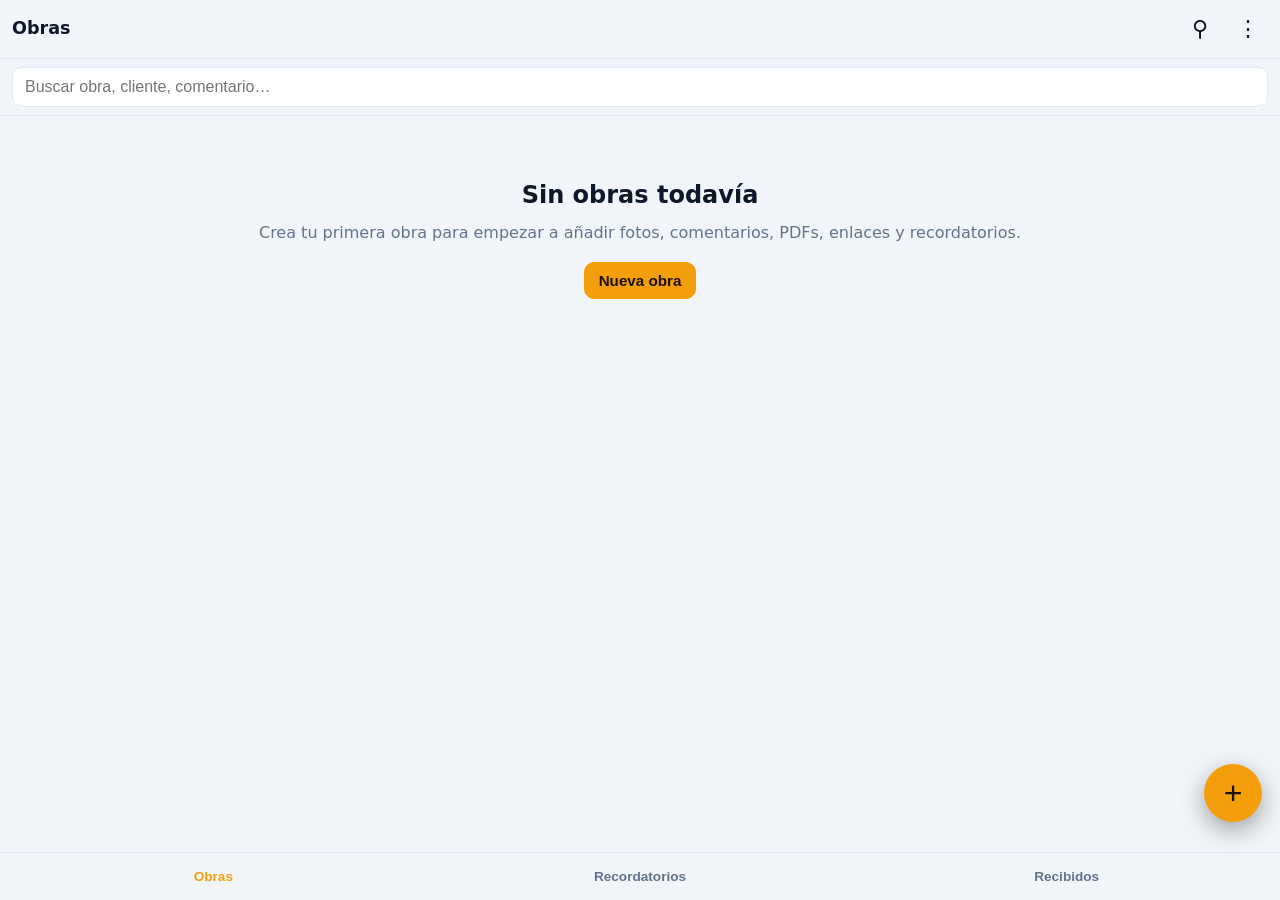
==== index.html @ a0c3f3da "App de gestion de obras: PWA con sincronizacion en Google Drive" ====
<!doctype html>
<html lang="es">
<head>
  <meta charset="utf-8" />
  <meta name="viewport" content="width=device-width, initial-scale=1, viewport-fit=cover" />
  <title>Obras</title>
  <meta name="description" content="Gestión de obras: fotos, comentarios, recordatorios, PDFs y enlaces." />
  <meta name="theme-color" content="#0f172a" />
  <link rel="manifest" href="manifest.webmanifest" />
  <link rel="apple-touch-icon" href="icon.svg" />
  <link rel="stylesheet" href="styles.css" />
</head>
<body>
  <header class="topbar">
    <button id="backBtn" class="iconbtn" hidden aria-label="Volver">&#8249;</button>
    <h1 id="pageTitle">Obras</h1>
    <div class="spacer"></div>
    <button id="searchBtn" class="iconbtn" aria-label="Buscar">&#9906;</button>
    <button id="syncBtn" class="iconbtn" aria-label="Sincronizar con Drive" hidden>☁</button>
    <button id="menuBtn" class="iconbtn" aria-label="Ajustes">&#8942;</button>
  </header>

  <div id="searchBar" class="searchbar" hidden>
    <input id="searchInput" type="search" placeholder="Buscar obra, cliente, comentario…" autocomplete="off" />
  </div>

  <main id="view" class="view">
    <div class="empty"><p>Cargando…</p></div>
  </main>

  <nav class="tabbar">
    <button class="tab" data-nav="#/">Obras</button>
    <button class="tab" data-nav="#/recordatorios">Recordatorios</button>
    <button class="tab" data-nav="#/inbox">Recibidos</button>
  </nav>

  <button id="fab" class="fab" hidden aria-label="Añadir">+</button>
  <div id="modalRoot"></div>

  <script type="module" src="js/app.js"></script>
</body>
</html>
---- styles.css ----
:root {
  --bg: #0f172a;
  --bg2: #1e293b;
  --card: #1e293b;
  --card2: #273449;
  --text: #e2e8f0;
  --muted: #94a3b8;
  --line: #334155;
  --accent: #f59e0b;
  --accent2: #fbbf24;
  --danger: #ef4444;
  --ok: #22c55e;
  --radius: 14px;
  --tabbar-h: 60px;
}
@media (prefers-color-scheme: light) {
  :root {
    --bg: #f1f5f9; --bg2: #ffffff; --card: #ffffff; --card2: #f8fafc;
    --text: #0f172a; --muted: #64748b; --line: #e2e8f0;
  }
}
* { box-sizing: border-box; }
html, body { margin: 0; padding: 0; }
body {
  background: var(--bg);
  color: var(--text);
  font: 16px/1.45 system-ui, -apple-system, "Segoe UI", Roboto, sans-serif;
  padding-bottom: calc(var(--tabbar-h) + env(safe-area-inset-bottom));
  -webkit-text-size-adjust: 100%;
}
a { color: inherit; text-decoration: none; }

/* topbar */
.topbar {
  position: sticky; top: 0; z-index: 20;
  display: flex; align-items: center; gap: 8px;
  padding: calc(env(safe-area-inset-top) + 10px) 12px 10px;
  background: color-mix(in srgb, var(--bg) 88%, transparent);
  backdrop-filter: blur(10px);
  border-bottom: 1px solid var(--line);
}
.topbar h1 { font-size: 1.1rem; margin: 0; font-weight: 650; }
.spacer { flex: 1; }
.iconbtn {
  background: transparent; color: var(--text); border: 0; font-size: 1.35rem;
  width: 40px; height: 38px; border-radius: 10px; cursor: pointer; line-height: 1;
}
.iconbtn:hover { background: var(--card2); }
.searchbar { padding: 8px 12px; border-bottom: 1px solid var(--line); }
.searchbar input {
  width: 100%; padding: 10px 12px; border-radius: 10px;
  border: 1px solid var(--line); background: var(--card); color: var(--text); font-size: 1rem;
}

.view { max-width: 860px; margin: 0 auto; padding: 14px 12px 30px; }

/* empty state */
.empty { text-align: center; color: var(--muted); padding: 48px 20px; }
.empty h2 { color: var(--text); margin: 0 0 8px; }
.empty p { margin: 0 0 18px; }

/* cards */
.cards { display: grid; gap: 10px; }
@media (min-width: 620px) { .cards { grid-template-columns: 1fr 1fr; } }
.card {
  display: flex; align-items: center; gap: 12px;
  background: var(--card); border: 1px solid var(--line); border-radius: var(--radius);
  padding: 10px; overflow: hidden;
}
.card:hover { background: var(--card2); }
.thumb {
  width: 64px; height: 64px; flex: 0 0 64px; border-radius: 10px;
  background: var(--card2) center/cover no-repeat;
  display: flex; align-items: center; justify-content: center; font-size: 1.6rem;
}
.cardbody { min-width: 0; flex: 1; }
.cardtitle { font-weight: 650; white-space: nowrap; overflow: hidden; text-overflow: ellipsis; }
.cardsub { color: var(--muted); font-size: .85rem; white-space: nowrap; overflow: hidden; text-overflow: ellipsis; }
.cardmeta { color: var(--muted); font-size: .8rem; margin-top: 2px; }
.cardmeta .warn { color: var(--accent); }
.chev { color: var(--muted); font-size: 1.4rem; }

/* grupos por estado */
.grupo { margin-bottom: 20px; }
.grupo-titulo {
  display: flex; align-items: center; gap: 8px;
  font-size: .95rem; font-weight: 650; margin: 0 0 8px;
}
.grupo-n {
  color: var(--muted); font-weight: 500; font-size: .78rem;
  background: var(--card2); border: 1px solid var(--line);
  border-radius: 999px; padding: 1px 8px;
}
.grupo-pend { margin-left: auto; color: var(--accent); font-size: .78rem; font-weight: 600; }

/* obra header */
.obrahead {
  background: var(--card); border: 1px solid var(--line); border-radius: var(--radius);
  padding: 14px; margin-bottom: 14px;
}
.obrahead h2 { margin: 0 0 4px; font-size: 1.25rem; }
.obrahead .meta { color: var(--muted); font-size: .9rem; }
.obrahead .notas { margin-top: 8px; white-space: pre-wrap; }
.chip {
  display: inline-block; font-size: .75rem; padding: 2px 8px; border-radius: 999px;
  background: var(--card2); border: 1px solid var(--line); color: var(--muted); margin-right: 6px;
}
.rowbtns { display: flex; gap: 8px; flex-wrap: wrap; margin-top: 12px; }

.btn {
  border: 1px solid var(--line); background: var(--card2); color: var(--text);
  padding: 9px 14px; border-radius: 10px; cursor: pointer; font-size: .95rem; font-weight: 550;
}
.btn:hover { filter: brightness(1.1); }
.btn.primary { background: var(--accent); border-color: var(--accent); color: #1a1204; }
.btn.danger { color: var(--danger); border-color: color-mix(in srgb, var(--danger) 40%, var(--line)); }
.minibtn {
  border: 0; background: transparent; color: var(--muted); cursor: pointer;
  font-size: .8rem; padding: 2px 6px; border-radius: 6px; text-decoration: underline;
}
.minibtn:hover { color: var(--text); background: var(--card2); }
.minibtn.danger { color: var(--danger); }

/* entries */
.entries { display: flex; flex-direction: column; gap: 10px; }
.entry {
  display: flex; gap: 10px;
  background: var(--card); border: 1px solid var(--line); border-radius: var(--radius); padding: 12px;
}
.entrybody { flex: 1; min-width: 0; }
.entryimg {
  width: 100%; max-height: 62vh; object-fit: contain; border-radius: 10px;
  background: #000; display: block;
}
.comment { white-space: pre-wrap; word-wrap: break-word; }
.filelink {
  display: inline-block; background: var(--card2); border: 1px solid var(--line);
  padding: 8px 12px; border-radius: 10px; word-break: break-all;
}
.pdfrow { display: flex; flex-wrap: wrap; gap: 8px; align-items: center; }
.pdfbox { margin-top: 10px; }
.entrymeta { margin-top: 8px; color: var(--muted); font-size: .78rem; display: flex; flex-wrap: wrap; gap: 6px; align-items: center; }
.pill { font-size: .74rem; padding: 2px 8px; border-radius: 999px; background: var(--card2); border: 1px solid var(--line); }
.pill.over { color: #fff; background: var(--danger); border-color: var(--danger); }
.pill.done { color: var(--muted); text-decoration: line-through; }

/* reminders */
.rems { display: flex; flex-direction: column; gap: 8px; }
.rem {
  display: flex; align-items: center; gap: 10px; padding: 12px;
  background: var(--card); border: 1px solid var(--line); border-radius: var(--radius);
}
.rem.over { border-color: var(--danger); }
.rem.done { opacity: .55; }
.remico { font-size: 1.3rem; }
.rembody { flex: 1; min-width: 0; }
.remtitle { font-weight: 600; overflow: hidden; text-overflow: ellipsis; white-space: nowrap; }
.remsub { color: var(--muted); font-size: .82rem; }

/* tabbar */
.tabbar {
  position: fixed; left: 0; right: 0; bottom: 0; z-index: 20;
  display: flex; background: color-mix(in srgb, var(--bg) 92%, transparent);
  backdrop-filter: blur(10px); border-top: 1px solid var(--line);
  padding-bottom: env(safe-area-inset-bottom);
}
.tab {
  flex: 1; background: transparent; border: 0; color: var(--muted);
  padding: 16px 4px; font-size: .85rem; cursor: pointer; font-weight: 600;
}
.tab.active { color: var(--accent); }

/* fab */
.fab {
  position: fixed; right: 18px; bottom: calc(var(--tabbar-h) + 18px + env(safe-area-inset-bottom));
  width: 58px; height: 58px; border-radius: 50%; border: 0; z-index: 25;
  background: var(--accent); color: #1a1204; font-size: 2rem; line-height: 1;
  box-shadow: 0 8px 24px rgba(0,0,0,.35); cursor: pointer;
}

/* modal */
.modal-backdrop {
  position: fixed; inset: 0; z-index: 40; background: rgba(0,0,0,.55);
  display: flex; align-items: flex-end; justify-content: center; padding: 0;
}
@media (min-width: 620px) { .modal-backdrop { align-items: center; } }
.modal {
  background: var(--bg2); border: 1px solid var(--line); width: 100%; max-width: 520px;
  border-radius: 18px 18px 0 0; padding: 18px; max-height: 90vh; overflow: auto;
  padding-bottom: calc(18px + env(safe-area-inset-bottom));
}
@media (min-width: 620px) { .modal { border-radius: 18px; } }
.modal h2 { margin: 0 0 14px; font-size: 1.15rem; }
.modal label { display: block; margin-bottom: 12px; font-size: .85rem; color: var(--muted); }
.modal input, .modal textarea, .modal select {
  width: 100%; margin-top: 5px; padding: 10px 12px; font-size: 1rem;
  border-radius: 10px; border: 1px solid var(--line); background: var(--card); color: var(--text);
  font-family: inherit;
}
.modal textarea { min-height: 90px; resize: vertical; }
.modalactions { display: flex; gap: 8px; justify-content: flex-end; margin-top: 8px; flex-wrap: wrap; }
.modalactions .btn { flex: 0 0 auto; }
.menu-list { display: flex; flex-direction: column; gap: 6px; }
.menu-list button {
  text-align: left; padding: 14px; border-radius: 12px; border: 1px solid var(--line);
  background: var(--card); color: var(--text); font-size: 1rem; cursor: pointer;
}
.menu-list button:hover { background: var(--card2); }
.hint { color: var(--muted); font-size: .82rem; }

/* editor de dibujo */
body.editing { overflow: hidden; }
.editor {
  position: fixed; inset: 0; z-index: 60; background: var(--bg);
  display: flex; flex-direction: column;
}
.ed-top {
  display: flex; align-items: center; gap: 10px;
  padding: calc(env(safe-area-inset-top) + 10px) 12px 10px;
  border-bottom: 1px solid var(--line);
}
.ed-title { flex: 1; font-weight: 650; text-align: center; }
.ed-tools {
  display: flex; flex-wrap: wrap; gap: 8px; align-items: center;
  padding: 8px 12px; border-bottom: 1px solid var(--line);
}
.ed-sep { width: 1px; height: 22px; background: var(--line); }
.swatch {
  width: 30px; height: 30px; border-radius: 50%; cursor: pointer;
  border: 2px solid transparent; box-shadow: 0 0 0 1px var(--line);
}
.swatch.active { border-color: var(--accent); }
.minibtn.on, .ed-tools .minibtn.on {
  color: var(--text); background: var(--card2);
  outline: 2px solid var(--accent); border-radius: 8px;
  text-decoration: none;
}
.ed-canvas-wrap {
  flex: 1; min-height: 0; overflow: auto; padding: 12px;
  display: flex; align-items: center; justify-content: center; background: #0b1220;
}
.ed-canvas-wrap canvas {
  max-width: 100%; max-height: 100%; touch-action: none;
  background: #fff; border-radius: 8px; box-shadow: 0 6px 24px rgba(0, 0, 0, .45);
  cursor: crosshair; -webkit-user-select: none; user-select: none;
}
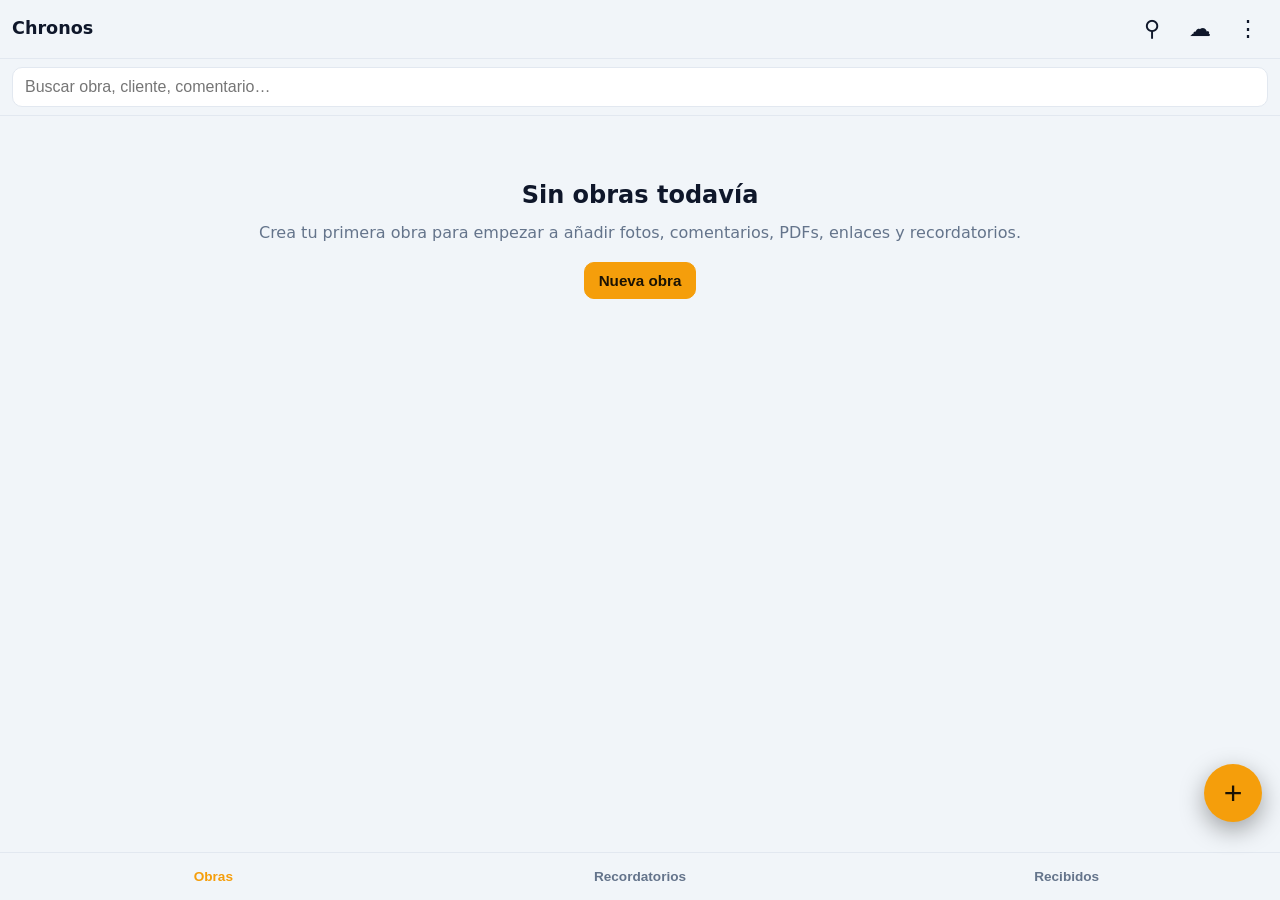
==== commit 9e48060a: "Renombrar la app a Chronos y configurar el Client ID de Google" ====
--- a/index.html
+++ b/index.html
@@ -3,7 +3,7 @@
 <head>
   <meta charset="utf-8" />
   <meta name="viewport" content="width=device-width, initial-scale=1, viewport-fit=cover" />
-  <title>Obras</title>
+  <title>Chronos</title>
   <meta name="description" content="Gestión de obras: fotos, comentarios, recordatorios, PDFs y enlaces." />
   <meta name="theme-color" content="#0f172a" />
   <link rel="manifest" href="manifest.webmanifest" />
@@ -13,7 +13,7 @@
 <body>
   <header class="topbar">
     <button id="backBtn" class="iconbtn" hidden aria-label="Volver">&#8249;</button>
-    <h1 id="pageTitle">Obras</h1>
+    <h1 id="pageTitle">Chronos</h1>
     <div class="spacer"></div>
     <button id="searchBtn" class="iconbtn" aria-label="Buscar">&#9906;</button>
     <button id="syncBtn" class="iconbtn" aria-label="Sincronizar con Drive" hidden>☁</button>
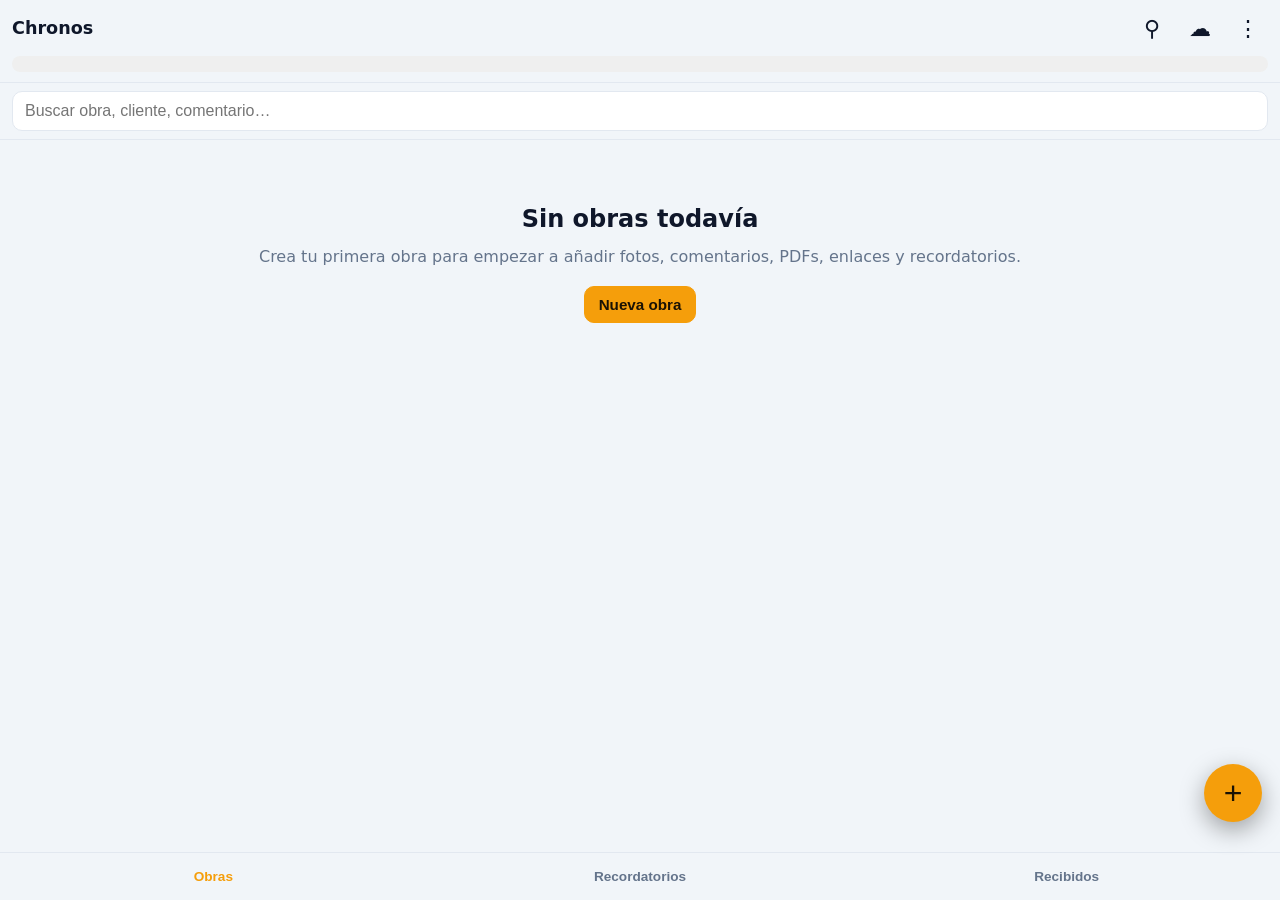
==== commit 0160983d: "Estado de sincronizacion inequivoco: franja con texto, color y aviso de cambios pendientes" ====
--- a/index.html
+++ b/index.html
@@ -12,12 +12,15 @@
 </head>
 <body>
   <header class="topbar">
-    <button id="backBtn" class="iconbtn" hidden aria-label="Volver">&#8249;</button>
-    <h1 id="pageTitle">Chronos</h1>
-    <div class="spacer"></div>
-    <button id="searchBtn" class="iconbtn" aria-label="Buscar">&#9906;</button>
-    <button id="syncBtn" class="iconbtn" aria-label="Sincronizar con Drive" hidden>☁</button>
-    <button id="menuBtn" class="iconbtn" aria-label="Ajustes">&#8942;</button>
+    <div class="topbar-row">
+      <button id="backBtn" class="iconbtn" hidden aria-label="Volver">&#8249;</button>
+      <h1 id="pageTitle">Chronos</h1>
+      <div class="spacer"></div>
+      <button id="searchBtn" class="iconbtn" aria-label="Buscar">&#9906;</button>
+      <button id="syncBtn" class="iconbtn" aria-label="Sincronizar con Drive" hidden>☁</button>
+      <button id="menuBtn" class="iconbtn" aria-label="Ajustes">&#8942;</button>
+    </div>
+    <button id="syncBar" class="syncbar" hidden></button>
   </header>
 
   <div id="searchBar" class="searchbar" hidden>
--- a/styles.css
+++ b/styles.css
@@ -33,12 +33,34 @@
 /* topbar */
 .topbar {
   position: sticky; top: 0; z-index: 20;
-  display: flex; align-items: center; gap: 8px;
   padding: calc(env(safe-area-inset-top) + 10px) 12px 10px;
   background: color-mix(in srgb, var(--bg) 88%, transparent);
   backdrop-filter: blur(10px);
   border-bottom: 1px solid var(--line);
 }
+.topbar-row { display: flex; align-items: center; gap: 8px; }
+
+/* franja de estado de sincronización: imposible de confundir */
+.syncbar {
+  display: block; width: 100%; margin-top: 8px; padding: 7px 10px;
+  border: 1px solid transparent; border-radius: 10px;
+  font-size: .8rem; font-weight: 600; text-align: left; cursor: pointer;
+  font-family: inherit;
+}
+.syncbar.pendiente { background: color-mix(in srgb, var(--accent) 18%, transparent); color: var(--accent2); border-color: var(--accent); }
+.syncbar.trabajando { background: var(--card2); color: var(--muted); border-color: var(--line); cursor: default; }
+.syncbar.error { background: color-mix(in srgb, var(--danger) 20%, transparent); color: #fecaca; border-color: var(--danger); }
+
+/* estados del botón de sincronizar */
+#syncBtn { position: relative; }
+#syncBtn.pendiente { color: var(--accent); }
+#syncBtn.error { color: var(--danger); }
+#syncBtn.trabajando { color: var(--muted); animation: latido 1.2s ease-in-out infinite; }
+#syncBtn .punto {
+  position: absolute; top: 3px; right: 3px; width: 9px; height: 9px;
+  border-radius: 50%; background: var(--accent);
+}
+@keyframes latido { 0%, 100% { opacity: 1; } 50% { opacity: .3; } }
 .topbar h1 { font-size: 1.1rem; margin: 0; font-weight: 650; }
 .spacer { flex: 1; }
 .iconbtn {
@@ -208,6 +230,84 @@
 .menu-list button:hover { background: var(--card2); }
 .hint { color: var(--muted); font-size: .82rem; }
 
+/* calendario */
+.cal-wrap {
+  background: var(--card); border: 1px solid var(--line);
+  border-radius: var(--radius); padding: 12px; margin-bottom: 14px;
+}
+.cal-top { display: flex; align-items: center; justify-content: space-between; margin-bottom: 8px; }
+.cal-top b { text-transform: capitalize; font-size: 1rem; }
+.cal-grid { display: grid; grid-template-columns: repeat(7, 1fr); gap: 3px; }
+.cal-dow {
+  text-align: center; font-size: .7rem; font-weight: 700;
+  color: var(--muted); padding-bottom: 4px;
+}
+.cal-day {
+  position: relative; aspect-ratio: 1 / 1; border: 1px solid transparent;
+  border-radius: 10px; background: transparent; color: var(--text);
+  cursor: pointer; font-size: .9rem; font-family: inherit;
+}
+.cal-day:hover { background: var(--card2); }
+.cal-day.hoy { outline: 1px solid var(--line); outline-offset: -1px; font-weight: 700; }
+.cal-day.sel { background: var(--accent); color: #1a1204; font-weight: 700; }
+.cal-day.con { background: color-mix(in srgb, var(--accent) 20%, transparent); }
+.cal-day.con-over { background: color-mix(in srgb, var(--danger) 28%, transparent); }
+.cal-dot {
+  position: absolute; top: 1px; right: 4px;
+  font-size: .6rem; line-height: 1; color: var(--text); opacity: .8;
+}
+.cal-day.sel .cal-dot { color: #1a1204; }
+.calselec { display: flex; align-items: center; gap: 8px; margin: 0 0 10px; }
+.resumen { margin: 10px 0 12px; color: var(--muted); font-size: .9rem; }
+
+/* archivo disponible en Drive pero no descargado */
+.pendiente {
+  display: inline-block; color: var(--muted); font-size: .9rem;
+  background: var(--card2); border: 1px dashed var(--line);
+  border-radius: 10px; padding: 10px 12px;
+}
+
+/* archivar obra */
+.archbox {
+  border: 1px solid var(--line); border-radius: 12px;
+  padding: 12px; margin-bottom: 12px; background: var(--card2);
+}
+.checkline { display: flex; align-items: flex-start; gap: 8px; margin: 0; cursor: pointer; color: var(--text); }
+.checkline input[type="checkbox"] { width: 20px; height: 20px; margin: 1px 0 0; flex: 0 0 20px; accent-color: var(--accent); }
+
+/* barra de acciones dentro de una obra */
+.obrabar {
+  position: fixed; left: 0; right: 0;
+  bottom: calc(var(--tabbar-h) + env(safe-area-inset-bottom));
+  z-index: 24;
+  display: flex; gap: 8px; align-items: center;
+  padding: 8px 12px;
+  background: color-mix(in srgb, var(--bg) 92%, transparent);
+  backdrop-filter: blur(10px);
+  border-top: 1px solid var(--line);
+}
+.obrabar .btn { flex: 1; padding: 13px 10px; border-radius: 12px; font-size: .95rem; }
+.obrabar .btn.mas { flex: 0 0 58px; font-size: 1.3rem; line-height: 1; padding: 10px 0; }
+@media (min-width: 620px) {
+  .obrabar { left: 50%; transform: translateX(-50%); max-width: 860px; border-radius: 14px 14px 0 0; border: 1px solid var(--line); border-bottom: 0; }
+}
+
+/* recibidos */
+.inboxhead { display: flex; gap: 8px; align-items: center; margin-bottom: 10px; }
+.inboxitem { cursor: pointer; align-items: flex-start; }
+.inboxitem input[type="checkbox"] {
+  width: 22px; height: 22px; flex: 0 0 22px; margin: 2px 0 0;
+  accent-color: var(--accent); cursor: pointer;
+}
+.inboxbar {
+  position: sticky; bottom: 8px; z-index: 5;
+  display: flex; align-items: center; gap: 8px;
+  margin-top: 14px; padding: 10px 12px;
+  background: var(--card2); border: 1px solid var(--line);
+  border-radius: 14px; box-shadow: 0 8px 24px rgba(0, 0, 0, .35);
+}
+.inboxbar .spacer { flex: 1; }
+
 /* editor de dibujo */
 body.editing { overflow: hidden; }
 .editor {
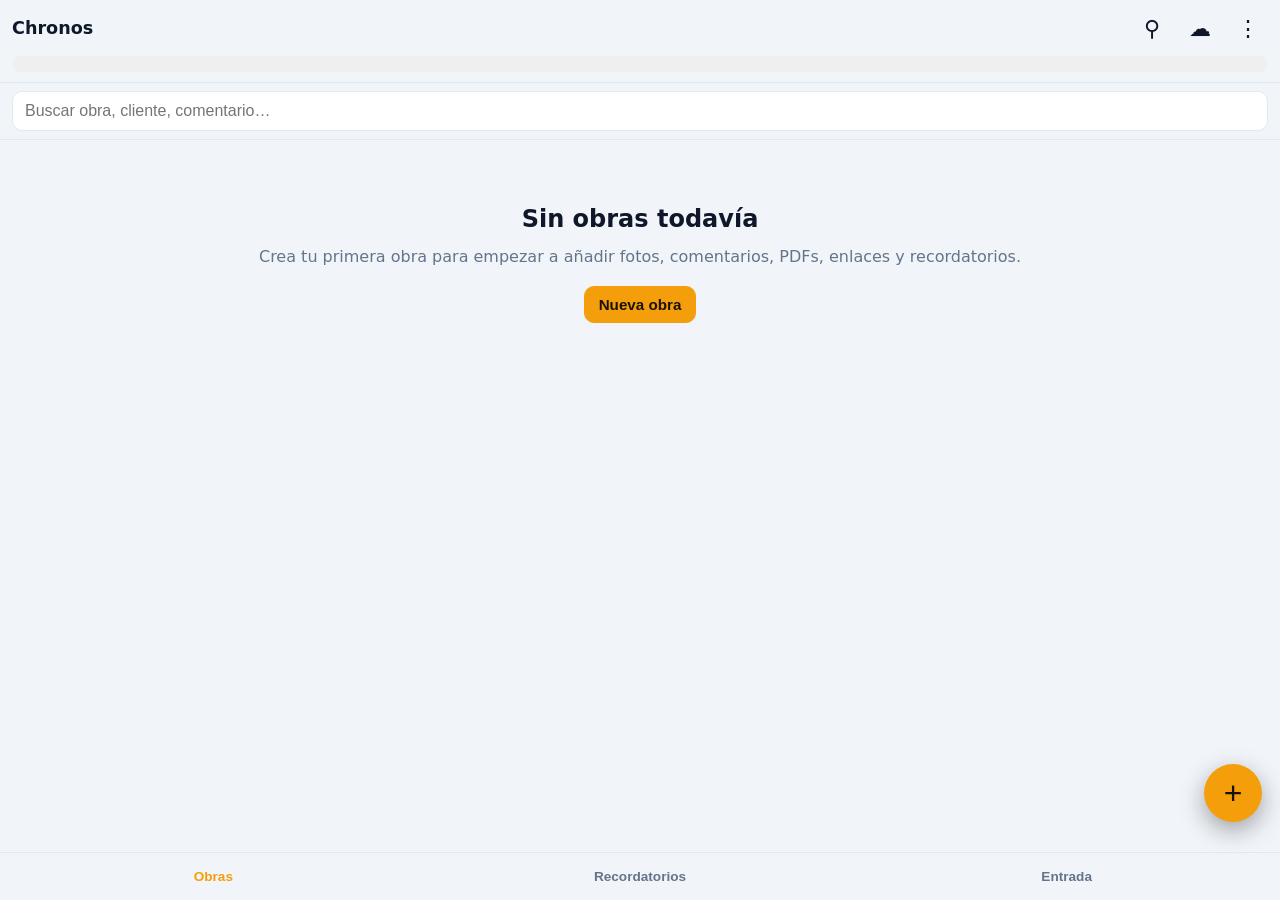
==== commit b6ddcdb7: "Entrada: capturar fotos y notas directamente, y renombrar Recibidos (v17)" ====
--- a/index.html
+++ b/index.html
@@ -34,7 +34,7 @@
   <nav class="tabbar">
     <button class="tab" data-nav="#/">Obras</button>
     <button class="tab" data-nav="#/recordatorios">Recordatorios</button>
-    <button class="tab" data-nav="#/inbox">Recibidos</button>
+    <button class="tab" data-nav="#/inbox">Entrada</button>
   </nav>
 
   <button id="fab" class="fab" hidden aria-label="Añadir">+</button>
--- a/styles.css
+++ b/styles.css
@@ -160,6 +160,23 @@
   padding: 8px 12px; border-radius: 10px; word-break: break-all;
 }
 .pdfrow { display: flex; flex-wrap: wrap; gap: 8px; align-items: center; }
+
+/* fijados (chincheta) */
+.fijados { margin-bottom: 16px; }
+.fijados-tit {
+  font-size: .8rem; font-weight: 700; color: var(--accent);
+  text-transform: uppercase; letter-spacing: .04em; margin: 0 0 8px;
+}
+.fijados .entry { border-color: var(--accent); }
+
+/* páginas del editor */
+.ed-pages {
+  display: flex; align-items: center; gap: 8px;
+  padding: 8px 12px calc(8px + env(safe-area-inset-bottom));
+  border-top: 1px solid var(--line);
+}
+.ed-pages #ed-numpag { font-size: .85rem; color: var(--muted); min-width: 52px; text-align: center; }
+.ed-pages .btn { flex: 0 0 auto; padding: 10px 14px; }
 .pdfbox { margin-top: 10px; }
 .entrymeta { margin-top: 8px; color: var(--muted); font-size: .78rem; display: flex; flex-wrap: wrap; gap: 6px; align-items: center; }
 .pill { font-size: .74rem; padding: 2px 8px; border-radius: 999px; background: var(--card2); border: 1px solid var(--line); }
@@ -274,6 +291,27 @@
 }
 .checkline { display: flex; align-items: flex-start; gap: 8px; margin: 0; cursor: pointer; color: var(--text); }
 .checkline input[type="checkbox"] { width: 20px; height: 20px; margin: 1px 0 0; flex: 0 0 20px; accent-color: var(--accent); }
+
+/* columna de accesos rápidos dentro de una obra (iconos a la derecha) */
+.acciones {
+  position: fixed; right: 14px;
+  bottom: calc(var(--tabbar-h) + 16px + env(safe-area-inset-bottom));
+  z-index: 26;
+  display: flex; flex-direction: column; align-items: center; gap: 12px;
+}
+.fab-mini {
+  width: 52px; height: 52px; border-radius: 50%;
+  border: 1px solid var(--line); background: var(--card); color: var(--text);
+  font-size: 1.3rem; line-height: 1; cursor: pointer;
+  display: flex; align-items: center; justify-content: center;
+  box-shadow: 0 6px 18px rgba(0, 0, 0, .35);
+}
+.fab-mini:hover { background: var(--card2); }
+.fab-mini.principal {
+  width: 62px; height: 62px; font-size: 1.6rem;
+  background: var(--accent); border-color: var(--accent); color: #1a1204;
+}
+.fab-mini.mas { font-size: 1.55rem; font-weight: 700; }
 
 /* barra de acciones dentro de una obra */
 .obrabar {
@@ -287,6 +325,15 @@
   border-top: 1px solid var(--line);
 }
 .obrabar .btn { flex: 1; padding: 13px 10px; border-radius: 12px; font-size: .95rem; }
+.obrabar.sel { gap: 6px; }
+.obrabar.sel .btn { flex: 0 0 auto; padding: 11px 12px; font-size: .86rem; }
+.obrabar.sel .obcup { font-size: .82rem; color: var(--muted); white-space: nowrap; }
+input.pick {
+  width: 22px; height: 22px; flex: 0 0 22px; margin: 3px 0 0;
+  accent-color: var(--accent); cursor: pointer;
+}
+.entry.selmode { align-items: flex-start; }
+.entry.selmode .entrybody { opacity: .95; }
 .obrabar .btn.mas { flex: 0 0 58px; font-size: 1.3rem; line-height: 1; padding: 10px 0; }
 @media (min-width: 620px) {
   .obrabar { left: 50%; transform: translateX(-50%); max-width: 860px; border-radius: 14px 14px 0 0; border: 1px solid var(--line); border-bottom: 0; }
@@ -344,3 +391,11 @@
   background: #fff; border-radius: 8px; box-shadow: 0 6px 24px rgba(0, 0, 0, .45);
   cursor: crosshair; -webkit-user-select: none; user-select: none;
 }
+
+/* pie de foto */
+.pie {
+  margin-top: 8px; padding: 8px 10px;
+  border-left: 3px solid var(--accent);
+  background: var(--card2); border-radius: 0 8px 8px 0;
+  white-space: pre-wrap; font-size: .92rem; line-height: 1.4;
+}
